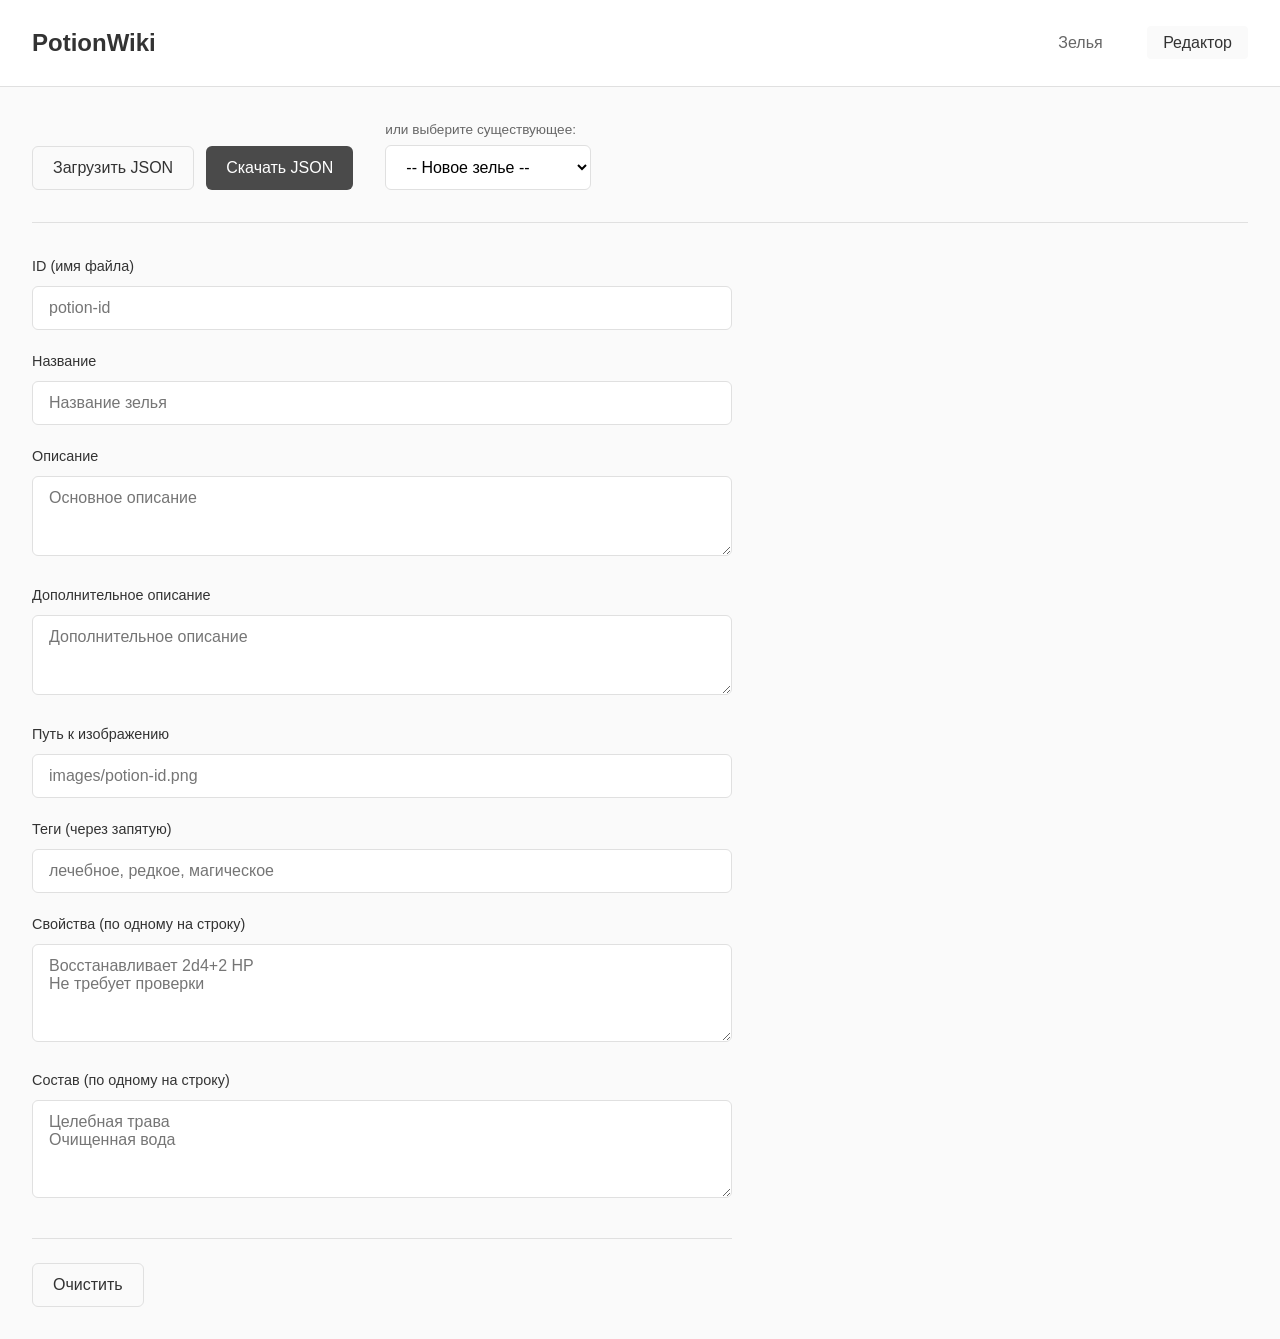
==== editor.html @ 2b3a9e83 "init" ====
<!DOCTYPE html>
<html lang="ru">
<head>
    <meta charset="UTF-8">
    <meta name="viewport" content="width=device-width, initial-scale=1.0">
    <title>Редактор зелий - PotionWiki</title>
    <link rel="stylesheet" href="style.css">
    <link rel="stylesheet" href="editor.css">
</head>
<body>
    <header>
        <h1>PotionWiki</h1>
        <nav>
            <a href="index.html">Зелья</a>
            <a href="editor.html" class="active">Редактор</a>
        </nav>
    </header>

    <main>
        <section class="editor-actions">
            <div class="file-actions">
                <button id="loadJsonBtn" class="btn btn-secondary">Загрузить JSON</button>
                <input type="file" id="jsonFileInput" accept=".json" style="display: none;">
                <button id="saveJsonBtn" class="btn btn-primary">Скачать JSON</button>
            </div>
            <div class="potion-list-section">
                <label>или выберите существующее:</label>
                <select id="existingPotions">
                    <option value="">-- Новое зелье --</option>
                </select>
            </div>
        </section>

        <section class="editor-form">
            <div class="form-group">
                <label for="potionId">ID (имя файла)</label>
                <input type="text" id="potionId" placeholder="potion-id">
            </div>

            <div class="form-group">
                <label for="potionName">Название</label>
                <input type="text" id="potionName" placeholder="Название зелья">
            </div>

            <div class="form-group">
                <label for="potionDescription">Описание</label>
                <textarea id="potionDescription" rows="3" placeholder="Основное описание"></textarea>
            </div>

            <div class="form-group">
                <label for="potionAdditional">Дополнительное описание</label>
                <textarea id="potionAdditional" rows="3" placeholder="Дополнительное описание"></textarea>
            </div>

            <div class="form-group">
                <label for="potionImage">Путь к изображению</label>
                <input type="text" id="potionImage" placeholder="images/potion-id.png">
            </div>

            <div class="form-group">
                <label>Теги (через запятую)</label>
                <input type="text" id="potionTags" placeholder="лечебное, редкое, магическое">
            </div>

            <div class="form-group">
                <label>Свойства (по одному на строку)</label>
                <textarea id="potionProperties" rows="4" placeholder="Восстанавливает 2d4+2 HP&#10;Не требует проверки"></textarea>
            </div>

            <div class="form-group">
                <label>Состав (по одному на строку)</label>
                <textarea id="potionIngredients" rows="4" placeholder="Целебная трава&#10;Очищенная вода"></textarea>
            </div>

            <div class="form-actions">
                <button id="clearBtn" class="btn btn-secondary">Очистить</button>
            </div>
        </section>
    </main>

    <script src="editor.js"></script>
</body>
</html>
---- style.css ----
* {
    margin: 0;
    padding: 0;
    box-sizing: border-box;
}

:root {
    --bg: #fafafa;
    --bg-card: #fff;
    --text: #333;
    --text-light: #666;
    --accent: #4a4a4a;
    --border: #e0e0e0;
    --shadow: rgba(0, 0, 0, 0.06);
}

body {
    font-family: -apple-system, BlinkMacSystemFont, 'Segoe UI', Roboto, sans-serif;
    background: var(--bg);
    color: var(--text);
    line-height: 1.6;
}

header {
    display: flex;
    justify-content: space-between;
    align-items: center;
    padding: 1.5rem 2rem;
    background: var(--bg-card);
    border-bottom: 1px solid var(--border);
}

header h1 {
    font-size: 1.5rem;
    font-weight: 600;
}

nav a {
    text-decoration: none;
    color: var(--text-light);
    margin-left: 1.5rem;
    padding: 0.5rem 1rem;
    border-radius: 4px;
    transition: all 0.2s;
}

nav a:hover, nav a.active {
    color: var(--text);
    background: var(--bg);
}

main {
    max-width: 1400px;
    margin: 0 auto;
    padding: 2rem;
}

.filters {
    display: flex;
    gap: 1rem;
    margin-bottom: 2rem;
    flex-wrap: wrap;
}

.filters input, .filters select {
    padding: 0.75rem 1rem;
    border: 1px solid var(--border);
    border-radius: 6px;
    font-size: 1rem;
    background: var(--bg-card);
}

.filters input {
    flex: 1;
    min-width: 250px;
}

.filters input:focus, .filters select:focus {
    outline: none;
    border-color: var(--accent);
}

.potions-grid {
    display: grid;
    grid-template-columns: repeat(auto-fill, minmax(280px, 1fr));
    gap: 1.5rem;
}

.potion-card {
    background: var(--bg-card);
    border: 1px solid var(--border);
    border-radius: 8px;
    padding: 1.5rem;
    cursor: pointer;
    transition: all 0.2s;
}

.potion-card:hover {
    box-shadow: 0 4px 12px var(--shadow);
    transform: translateY(-2px);
}

.potion-card-image {
    width: 100%;
    height: 180px;
    object-fit: cover;
    border-radius: 6px;
    background: var(--bg);
    margin-bottom: 1rem;
}

.potion-card h3 {
    font-size: 1.1rem;
    margin-bottom: 0.5rem;
}

.potion-card p {
    color: var(--text-light);
    font-size: 0.9rem;
    display: -webkit-box;
    -webkit-line-clamp: 2;
    -webkit-box-orient: vertical;
    overflow: hidden;
}

.potion-card-tags {
    display: flex;
    gap: 0.5rem;
    margin-top: 1rem;
    flex-wrap: wrap;
}

.tag {
    font-size: 0.75rem;
    padding: 0.25rem 0.5rem;
    background: var(--bg);
    border-radius: 4px;
    color: var(--text-light);
}

.modal {
    display: none;
    position: fixed;
    top: 0;
    left: 0;
    width: 100%;
    height: 100%;
    background: rgba(0, 0, 0, 0.5);
    z-index: 1000;
    overflow-y: auto;
}

.modal-content {
    background: var(--bg-card);
    margin: 2rem auto;
    max-width: 900px;
    border-radius: 12px;
    position: relative;
    overflow: hidden;
}

.close {
    position: absolute;
    top: 1rem;
    right: 1.5rem;
    font-size: 2rem;
    cursor: pointer;
    color: var(--text-light);
    z-index: 10;
}

.close:hover {
    color: var(--text);
}

.modal-body {
    display: grid;
    grid-template-columns: 400px 1fr;
}

.modal-image {
    background: var(--bg);
}

.modal-image img {
    width: 100%;
    height: 100%;
    object-fit: cover;
}

.modal-info {
    padding: 2rem;
}

.modal-info h2 {
    font-size: 1.5rem;
    margin-bottom: 1rem;
}

.modal-info > p {
    color: var(--text-light);
    margin-bottom: 1.5rem;
}

.modal-tags {
    display: flex;
    gap: 0.5rem;
    margin-bottom: 1.5rem;
    flex-wrap: wrap;
}

.modal-section {
    margin-bottom: 1.5rem;
}

.modal-section h3 {
    font-size: 0.9rem;
    text-transform: uppercase;
    letter-spacing: 0.05em;
    color: var(--text-light);
    margin-bottom: 0.5rem;
}

.modal-section ul {
    list-style: none;
}

.modal-section li {
    padding: 0.25rem 0;
}

.modal-section li::before {
    content: "•";
    margin-right: 0.5rem;
    color: var(--accent);
}

@media (max-width: 800px) {
    .modal-body {
        grid-template-columns: 1fr;
    }

    .modal-image {
        height: 250px;
    }
}
---- editor.css ----
.editor-actions {
    display: flex;
    gap: 2rem;
    align-items: flex-end;
    margin-bottom: 2rem;
    padding-bottom: 2rem;
    border-bottom: 1px solid var(--border);
    flex-wrap: wrap;
}

.file-actions {
    display: flex;
    gap: 0.75rem;
}

.potion-list-section {
    display: flex;
    flex-direction: column;
    gap: 0.25rem;
}

.potion-list-section label {
    font-size: 0.85rem;
    color: var(--text-light);
}

.potion-list-section select {
    padding: 0.75rem 1rem;
    border: 1px solid var(--border);
    border-radius: 6px;
    font-size: 1rem;
    background: var(--bg-card);
    min-width: 200px;
}

.editor-form {
    max-width: 700px;
}

.form-group {
    margin-bottom: 1.25rem;
}

.form-group label {
    display: block;
    font-size: 0.9rem;
    margin-bottom: 0.5rem;
    font-weight: 500;
}

.form-group input,
.form-group textarea {
    width: 100%;
    padding: 0.75rem 1rem;
    border: 1px solid var(--border);
    border-radius: 6px;
    font-size: 1rem;
    font-family: inherit;
    background: var(--bg-card);
}

.form-group input:focus,
.form-group textarea:focus {
    outline: none;
    border-color: var(--accent);
}

.form-group textarea {
    resize: vertical;
}

.btn {
    padding: 0.75rem 1.25rem;
    border: none;
    border-radius: 6px;
    font-size: 1rem;
    cursor: pointer;
    transition: all 0.2s;
}

.btn-primary {
    background: var(--accent);
    color: white;
}

.btn-primary:hover {
    background: #333;
}

.btn-secondary {
    background: var(--bg);
    color: var(--text);
    border: 1px solid var(--border);
}

.btn-secondary:hover {
    background: var(--border);
}

.form-actions {
    margin-top: 2rem;
    padding-top: 1.5rem;
    border-top: 1px solid var(--border);
}
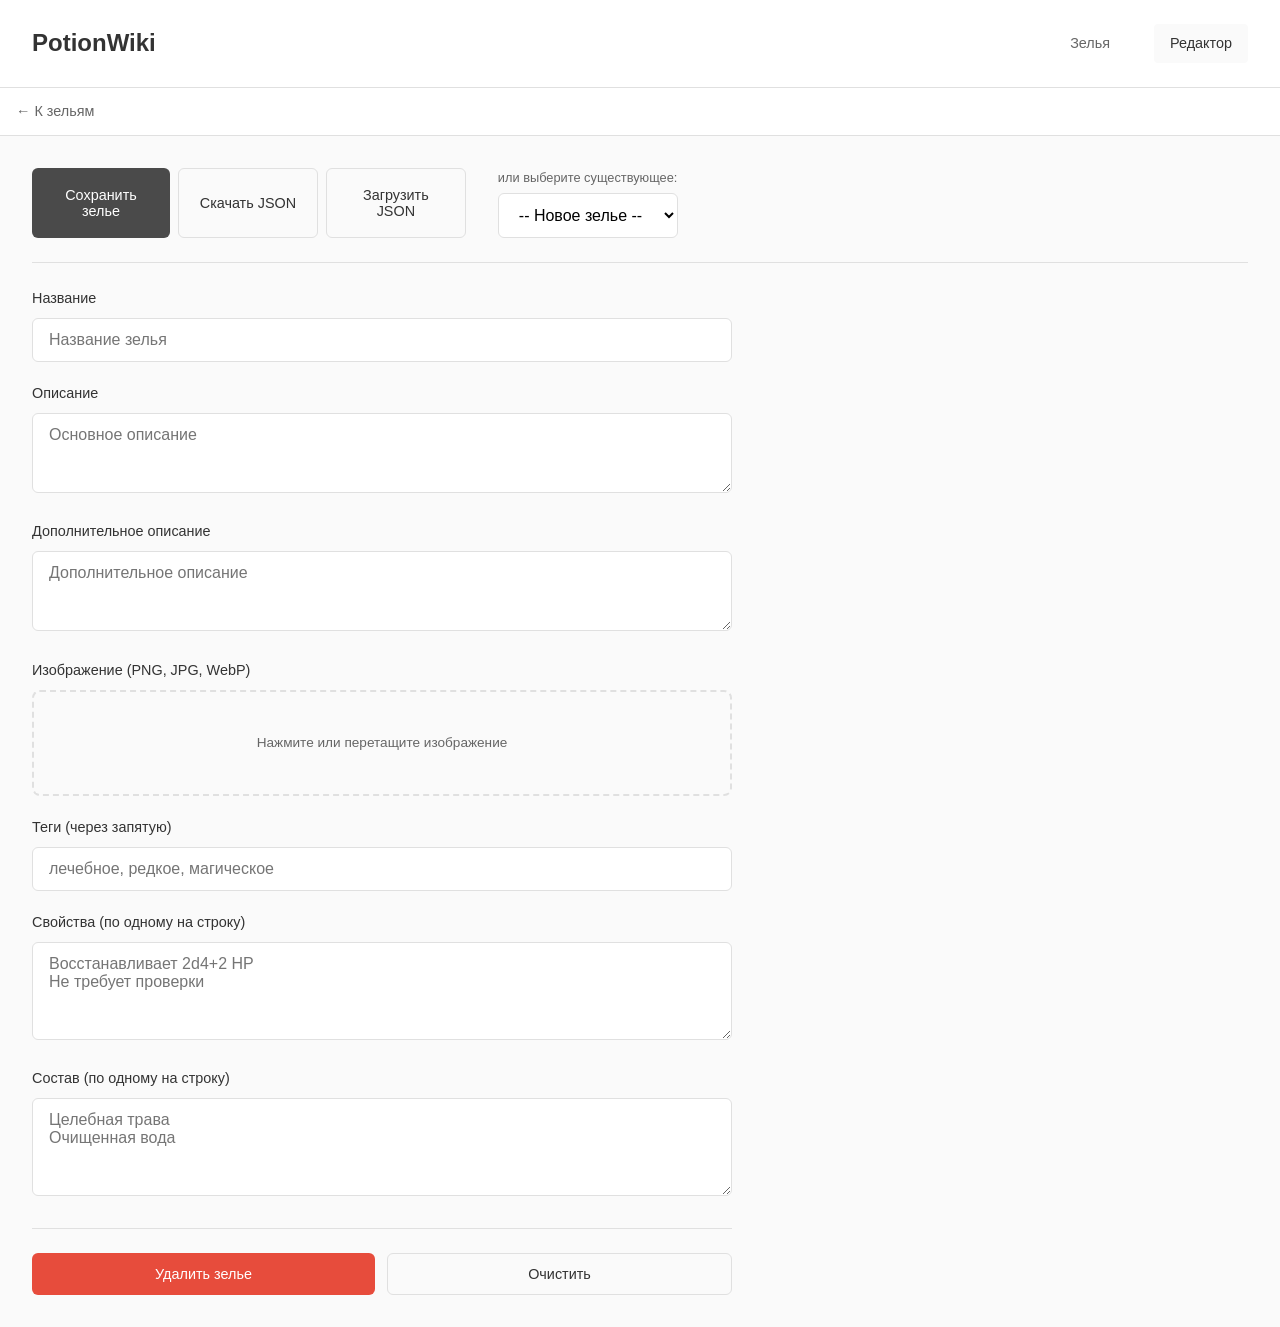
==== commit 2c533169: "Change to PWA" ====
--- a/editor.html
+++ b/editor.html
@@ -15,13 +15,15 @@
             <a href="editor.html" class="active">Редактор</a>
         </nav>
     </header>
+    <a href="index.html" class="back-link">← К зельям</a>
 
     <main>
         <section class="editor-actions">
             <div class="file-actions">
+                <button id="savePotionBtn" class="btn btn-primary">Сохранить зелье</button>
+                <button id="downloadJsonBtn" class="btn btn-secondary">Скачать JSON</button>
                 <button id="loadJsonBtn" class="btn btn-secondary">Загрузить JSON</button>
                 <input type="file" id="jsonFileInput" accept=".json" style="display: none;">
-                <button id="saveJsonBtn" class="btn btn-primary">Скачать JSON</button>
             </div>
             <div class="potion-list-section">
                 <label>или выберите существующее:</label>
@@ -32,11 +34,6 @@
         </section>
 
         <section class="editor-form">
-            <div class="form-group">
-                <label for="potionId">ID (имя файла)</label>
-                <input type="text" id="potionId" placeholder="potion-id">
-            </div>
-
             <div class="form-group">
                 <label for="potionName">Название</label>
                 <input type="text" id="potionName" placeholder="Название зелья">
@@ -53,8 +50,15 @@
             </div>
 
             <div class="form-group">
-                <label for="potionImage">Путь к изображению</label>
-                <input type="text" id="potionImage" placeholder="images/potion-id.png">
+                <label>Изображение (PNG, JPG, WebP)</label>
+                <div class="image-upload-area" id="imageUploadArea">
+                    <div class="image-upload-placeholder" id="imagePlaceholder">
+                        <span>Нажмите или перетащите изображение</span>
+                    </div>
+                    <img id="imagePreview" src="" alt="Превью" style="display: none;">
+                </div>
+                <input type="file" id="potionImageInput" accept="image/png,image/jpeg,image/webp" style="display: none;">
+                <button type="button" id="removeImageBtn" class="btn btn-secondary" style="margin-top: 0.5rem; display: none;">Удалить изображение</button>
             </div>
 
             <div class="form-group">
@@ -73,6 +77,7 @@
             </div>
 
             <div class="form-actions">
+                <button id="deletePotionBtn" class="btn btn-secondary" style="background:#e74c3c;color:white;border:none;">Удалить зелье</button>
                 <button id="clearBtn" class="btn btn-secondary">Очистить</button>
             </div>
         </section>
--- a/style.css
+++ b/style.css
@@ -19,29 +19,39 @@
     background: var(--bg);
     color: var(--text);
     line-height: 1.6;
+    min-height: 100vh;
+    -webkit-tap-highlight-color: transparent;
 }
 
 header {
     display: flex;
     justify-content: space-between;
     align-items: center;
-    padding: 1.5rem 2rem;
+    padding: 1rem 1rem;
     background: var(--bg-card);
     border-bottom: 1px solid var(--border);
+    position: sticky;
+    top: 0;
+    z-index: 100;
 }
 
 header h1 {
-    font-size: 1.5rem;
+    font-size: 1.25rem;
     font-weight: 600;
+}
+
+nav {
+    display: flex;
+    gap: 0.25rem;
 }
 
 nav a {
     text-decoration: none;
     color: var(--text-light);
-    margin-left: 1.5rem;
-    padding: 0.5rem 1rem;
+    padding: 0.5rem 0.75rem;
     border-radius: 4px;
     transition: all 0.2s;
+    font-size: 0.9rem;
 }
 
 nav a:hover, nav a.active {
@@ -52,17 +62,24 @@
 main {
     max-width: 1400px;
     margin: 0 auto;
-    padding: 2rem;
+    padding: 1rem;
 }
 
 .filters {
     display: flex;
-    gap: 1rem;
-    margin-bottom: 2rem;
-    flex-wrap: wrap;
-}
-
-.filters input, .filters select {
+    flex-direction: column;
+    gap: 0.75rem;
+    margin-bottom: 1.5rem;
+    overflow: visible;
+}
+
+.filters > * {
+    flex-shrink: 0;
+    min-width: 0;
+}
+
+.filters input {
+    width: 100%;
     padding: 0.75rem 1rem;
     border: 1px solid var(--border);
     border-radius: 6px;
@@ -70,53 +87,150 @@
     background: var(--bg-card);
 }
 
-.filters input {
-    flex: 1;
-    min-width: 250px;
-}
-
-.filters input:focus, .filters select:focus {
+.filters input:focus {
     outline: none;
     border-color: var(--accent);
 }
 
+.filter-group {
+    display: flex;
+    flex-direction: column;
+    gap: 0.25rem;
+    position: relative;
+}
+
+.filter-group label {
+    font-size: 0.8rem;
+    color: var(--text-light);
+    font-weight: 500;
+}
+
+.multiselect {
+    position: relative;
+    width: 100%;
+    max-width: 100%;
+    overflow: visible;
+}
+
+.multiselect-toggle {
+    width: 100%;
+    padding: 0.75rem 1rem;
+    border: 1px solid var(--border);
+    border-radius: 6px;
+    font-size: 1rem;
+    background: var(--bg-card);
+    cursor: pointer;
+    display: flex;
+    justify-content: space-between;
+    align-items: center;
+    text-align: left;
+}
+
+.multiselect-toggle:hover {
+    border-color: var(--accent);
+}
+
+.arrow {
+    font-size: 0.7rem;
+    transition: transform 0.2s;
+    flex-shrink: 0;
+}
+
+.multiselect.open .arrow {
+    transform: rotate(180deg);
+}
+
+.multiselect-dropdown {
+    display: none;
+    position: absolute;
+    top: calc(100% + 4px);
+    left: 0;
+    width: max-content;
+    min-width: 100%;
+    background: var(--bg-card);
+    border: 1px solid var(--border);
+    border-radius: 6px;
+    box-shadow: 0 8px 24px rgba(0,0,0,0.12);
+    z-index: 200;
+    max-height: 280px;
+    overflow-y: auto;
+}
+
+.multiselect.open .multiselect-dropdown {
+    display: block;
+}
+
+.multiselect-option {
+    display: flex;
+    align-items: center;
+    gap: 0.5rem;
+    padding: 0.75rem 1rem;
+    cursor: pointer;
+    font-size: 0.95rem;
+}
+
+.multiselect-option:hover {
+    background: var(--bg);
+}
+
+.multiselect-option input[type="checkbox"] {
+    width: 18px;
+    height: 18px;
+    cursor: pointer;
+}
+
 .potions-grid {
     display: grid;
-    grid-template-columns: repeat(auto-fill, minmax(280px, 1fr));
-    gap: 1.5rem;
+    grid-template-columns: repeat(auto-fill, minmax(160px, 1fr));
+    gap: 1rem;
 }
 
 .potion-card {
     background: var(--bg-card);
     border: 1px solid var(--border);
     border-radius: 8px;
-    padding: 1.5rem;
+    padding: 1rem;
     cursor: pointer;
     transition: all 0.2s;
+}
+
+.potion-card:active {
+    transform: scale(0.98);
 }
 
 .potion-card:hover {
     box-shadow: 0 4px 12px var(--shadow);
-    transform: translateY(-2px);
 }
 
 .potion-card-image {
     width: 100%;
-    height: 180px;
+    height: 140px;
     object-fit: cover;
     border-radius: 6px;
     background: var(--bg);
-    margin-bottom: 1rem;
+    margin-bottom: 0.75rem;
+}
+
+.potion-card-placeholder {
+    width: 100%;
+    height: 140px;
+    display: flex;
+    align-items: center;
+    justify-content: center;
+    font-size: 3rem;
+    background: var(--bg);
+    border-radius: 6px;
+    margin-bottom: 0.75rem;
 }
 
 .potion-card h3 {
-    font-size: 1.1rem;
-    margin-bottom: 0.5rem;
+    font-size: 1rem;
+    margin-bottom: 0.25rem;
 }
 
 .potion-card p {
     color: var(--text-light);
-    font-size: 0.9rem;
+    font-size: 0.8rem;
     display: -webkit-box;
     -webkit-line-clamp: 2;
     -webkit-box-orient: vertical;
@@ -125,14 +239,14 @@
 
 .potion-card-tags {
     display: flex;
-    gap: 0.5rem;
-    margin-top: 1rem;
+    gap: 0.25rem;
+    margin-top: 0.75rem;
     flex-wrap: wrap;
 }
 
 .tag {
-    font-size: 0.75rem;
-    padding: 0.25rem 0.5rem;
+    font-size: 0.7rem;
+    padding: 0.15rem 0.4rem;
     background: var(--bg);
     border-radius: 4px;
     color: var(--text-light);
@@ -152,7 +266,7 @@
 
 .modal-content {
     background: var(--bg-card);
-    margin: 2rem auto;
+    margin: 1rem auto;
     max-width: 900px;
     border-radius: 12px;
     position: relative;
@@ -161,25 +275,44 @@
 
 .close {
     position: absolute;
-    top: 1rem;
-    right: 1.5rem;
-    font-size: 2rem;
+    top: 0.75rem;
+    right: 1rem;
+    font-size: 1.75rem;
     cursor: pointer;
     color: var(--text-light);
     z-index: 10;
-}
-
-.close:hover {
-    color: var(--text);
+    line-height: 1;
+    padding: 0.25rem;
+}
+
+.modal-edit-btn {
+    position: absolute;
+    top: 0.75rem;
+    left: 0.75rem;
+    padding: 0.5rem 0.75rem;
+    background: var(--accent);
+    color: white;
+    border: none;
+    border-radius: 6px;
+    font-size: 0.85rem;
+    cursor: pointer;
+    z-index: 10;
+    transition: background 0.2s;
+}
+
+.modal-edit-btn:hover {
+    background: #333;
 }
 
 .modal-body {
     display: grid;
-    grid-template-columns: 400px 1fr;
+    grid-template-columns: 1fr;
+    padding-top: 3rem;
 }
 
 .modal-image {
     background: var(--bg);
+    height: 200px;
 }
 
 .modal-image img {
@@ -189,32 +322,32 @@
 }
 
 .modal-info {
-    padding: 2rem;
+    padding: 1.25rem;
 }
 
 .modal-info h2 {
-    font-size: 1.5rem;
+    font-size: 1.25rem;
+    margin-bottom: 0.5rem;
+}
+
+.modal-info > p {
+    color: var(--text-light);
     margin-bottom: 1rem;
 }
 
-.modal-info > p {
-    color: var(--text-light);
-    margin-bottom: 1.5rem;
-}
-
 .modal-tags {
     display: flex;
     gap: 0.5rem;
-    margin-bottom: 1.5rem;
+    margin-bottom: 1rem;
     flex-wrap: wrap;
 }
 
 .modal-section {
-    margin-bottom: 1.5rem;
+    margin-bottom: 1rem;
 }
 
 .modal-section h3 {
-    font-size: 0.9rem;
+    font-size: 0.8rem;
     text-transform: uppercase;
     letter-spacing: 0.05em;
     color: var(--text-light);
@@ -227,6 +360,7 @@
 
 .modal-section li {
     padding: 0.25rem 0;
+    font-size: 0.9rem;
 }
 
 .modal-section li::before {
@@ -235,12 +369,113 @@
     color: var(--accent);
 }
 
-@media (max-width: 800px) {
+.no-results {
+    text-align: center;
+    color: var(--text-light);
+    padding: 2rem;
+    grid-column: 1 / -1;
+}
+
+@media (min-width: 480px) {
+    main {
+        padding: 1.5rem;
+    }
+
+    .potions-grid {
+        grid-template-columns: repeat(auto-fill, minmax(200px, 1fr));
+        gap: 1.25rem;
+    }
+
+    .potion-card {
+        padding: 1.25rem;
+    }
+
+    .potion-card-image {
+        height: 160px;
+    }
+
+    .potion-card-placeholder {
+        height: 160px;
+    }
+}
+
+@media (min-width: 768px) {
+    header {
+        padding: 1.5rem 2rem;
+    }
+
+    header h1 {
+        font-size: 1.5rem;
+    }
+
+    nav a {
+        margin-left: 1.5rem;
+        padding: 0.5rem 1rem;
+    }
+
+    main {
+        padding: 2rem;
+    }
+
+    .filters {
+        display: flex;
+        flex-direction: row;
+        flex-wrap: nowrap;
+        gap: 1rem;
+        align-items: stretch;
+    }
+
+    .filters input {
+        flex: 1;
+        min-width: 200px;
+        max-width: 400px;
+    }
+
+    .filter-group {
+        flex: 0 0 auto;
+        min-width: 180px;
+        max-width: 220px;
+    }
+
+    .potions-grid {
+        grid-template-columns: repeat(auto-fill, minmax(280px, 1fr));
+        gap: 1.5rem;
+    }
+
+    .potion-card-image {
+        height: 180px;
+    }
+
+    .potion-card-placeholder {
+        height: 180px;
+    }
+
+    .modal-content {
+        margin: 2rem auto;
+    }
+
     .modal-body {
-        grid-template-columns: 1fr;
+        grid-template-columns: 400px 1fr;
+        padding-top: 0;
     }
 
     .modal-image {
-        height: 250px;
+        height: auto;
+        min-height: 400px;
+    }
+
+    .modal-info {
+        padding: 2rem;
+    }
+
+    .close {
+        top: 1rem;
+        right: 1.5rem;
+    }
+}
+
+@media (min-width: 1024px) {
+    .potions-grid {
+        grid-template-columns: repeat(auto-fill, minmax(300px, 1fr));
     }
 }
--- a/editor.css
+++ b/editor.css
@@ -1,16 +1,16 @@
 .editor-actions {
     display: flex;
-    gap: 2rem;
-    align-items: flex-end;
-    margin-bottom: 2rem;
-    padding-bottom: 2rem;
+    flex-direction: column;
+    gap: 1rem;
+    margin-bottom: 1.5rem;
+    padding-bottom: 1.5rem;
     border-bottom: 1px solid var(--border);
-    flex-wrap: wrap;
 }
 
 .file-actions {
     display: flex;
-    gap: 0.75rem;
+    flex-wrap: wrap;
+    gap: 0.5rem;
 }
 
 .potion-list-section {
@@ -20,7 +20,7 @@
 }
 
 .potion-list-section label {
-    font-size: 0.85rem;
+    font-size: 0.8rem;
     color: var(--text-light);
 }
 
@@ -30,11 +30,11 @@
     border-radius: 6px;
     font-size: 1rem;
     background: var(--bg-card);
-    min-width: 200px;
+    width: 100%;
 }
 
 .editor-form {
-    max-width: 700px;
+    max-width: 100%;
 }
 
 .form-group {
@@ -70,12 +70,14 @@
 }
 
 .btn {
-    padding: 0.75rem 1.25rem;
+    padding: 0.75rem 1rem;
     border: none;
     border-radius: 6px;
-    font-size: 1rem;
+    font-size: 0.9rem;
     cursor: pointer;
     transition: all 0.2s;
+    flex: 1;
+    min-width: 100px;
 }
 
 .btn-primary {
@@ -98,7 +100,91 @@
 }
 
 .form-actions {
-    margin-top: 2rem;
+    margin-top: 1.5rem;
     padding-top: 1.5rem;
     border-top: 1px solid var(--border);
+    display: flex;
+    flex-direction: column;
+    gap: 0.75rem;
+}
+
+.image-upload-area {
+    border: 2px dashed var(--border);
+    border-radius: 8px;
+    padding: 2rem 1rem;
+    text-align: center;
+    cursor: pointer;
+    transition: all 0.2s;
+    min-height: 100px;
+    display: flex;
+    align-items: center;
+    justify-content: center;
+}
+
+.image-upload-area:hover {
+    border-color: var(--accent);
+    background: var(--bg);
+}
+
+.image-upload-area.dragover {
+    border-color: var(--accent);
+    background: var(--bg);
+}
+
+.image-upload-placeholder {
+    color: var(--text-light);
+    font-size: 0.85rem;
+    padding: 0.5rem;
+}
+
+.image-upload-area img {
+    max-width: 100%;
+    max-height: 180px;
+    border-radius: 6px;
+}
+
+.back-link {
+    display: block;
+    padding: 0.75rem 1rem;
+    color: var(--text-light);
+    text-decoration: none;
+    font-size: 0.9rem;
+    border-bottom: 1px solid var(--border);
+    background: var(--bg-card);
+}
+
+.back-link:hover {
+    color: var(--text);
+    background: var(--bg);
+}
+
+@media (min-width: 480px) {
+    .editor-actions {
+        flex-direction: row;
+        flex-wrap: wrap;
+    }
+
+    .potion-list-section select {
+        min-width: 180px;
+        width: auto;
+    }
+
+    .form-actions {
+        flex-direction: row;
+    }
+}
+
+@media (min-width: 768px) {
+    .editor-form {
+        max-width: 700px;
+    }
+
+    .editor-actions {
+        gap: 2rem;
+        flex-wrap: nowrap;
+    }
+
+    .form-actions {
+        flex-wrap: nowrap;
+    }
 }
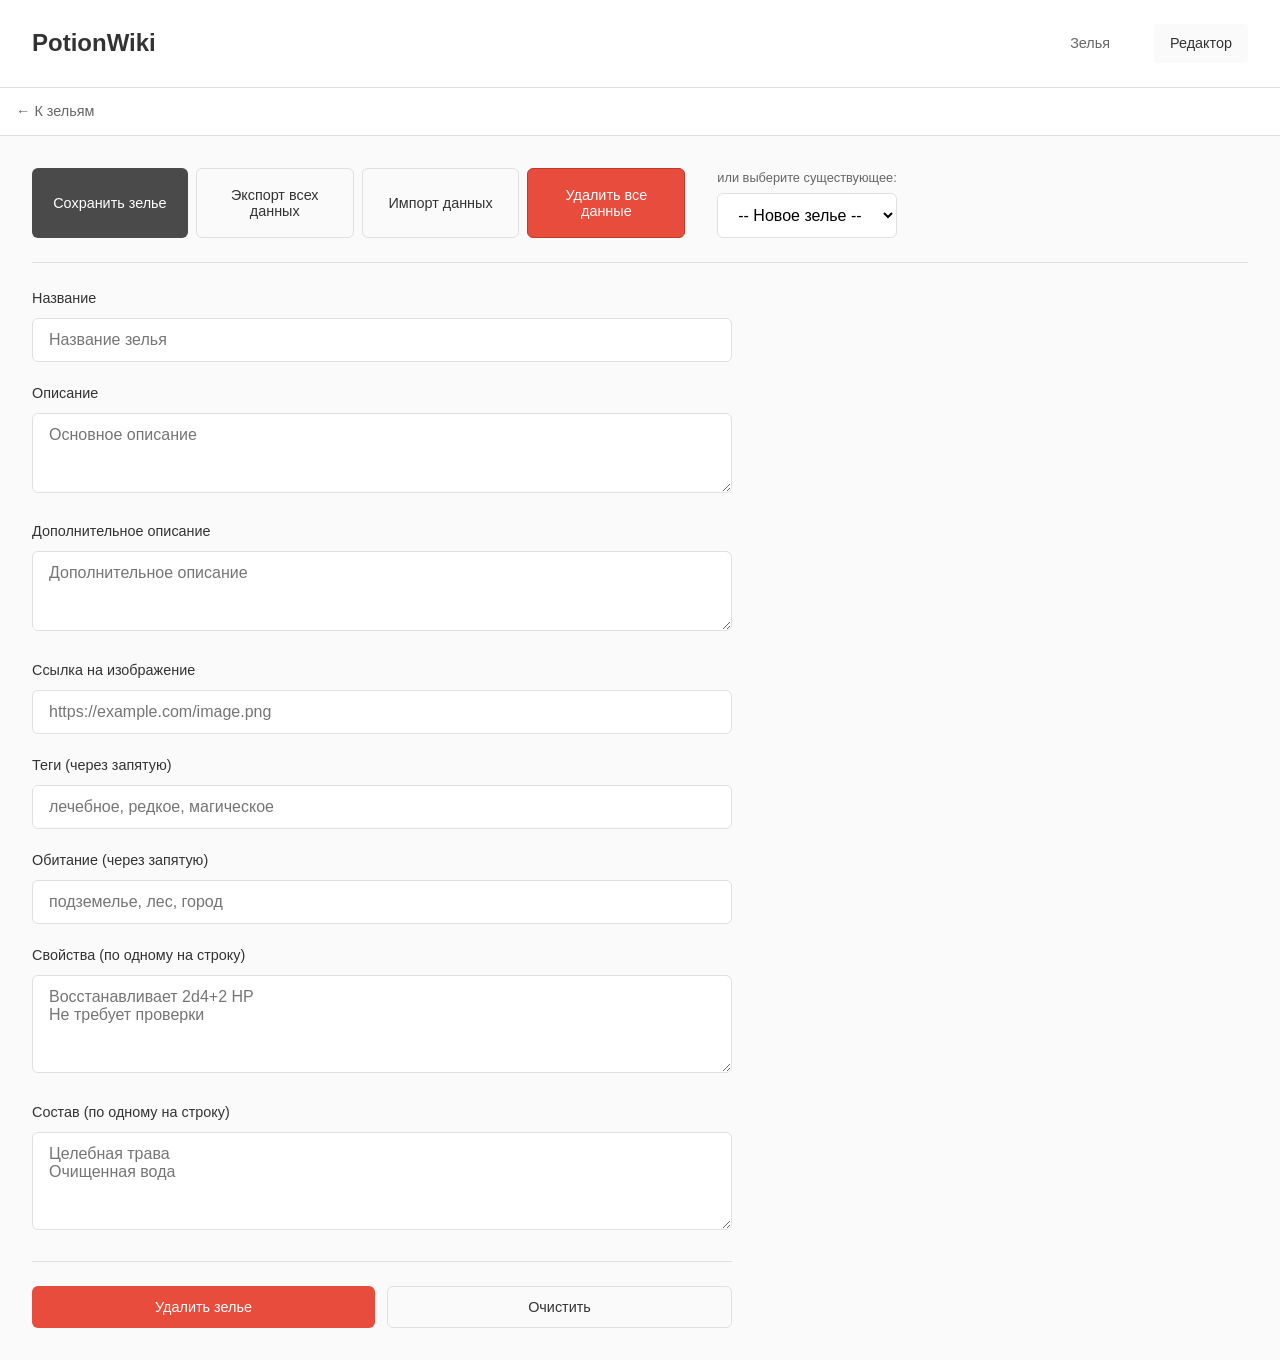
==== commit 94fc298d: "Update" ====
--- a/editor.html
+++ b/editor.html
@@ -21,9 +21,10 @@
         <section class="editor-actions">
             <div class="file-actions">
                 <button id="savePotionBtn" class="btn btn-primary">Сохранить зелье</button>
-                <button id="downloadJsonBtn" class="btn btn-secondary">Скачать JSON</button>
-                <button id="loadJsonBtn" class="btn btn-secondary">Загрузить JSON</button>
-                <input type="file" id="jsonFileInput" accept=".json" style="display: none;">
+                <button id="exportAllBtn" class="btn btn-secondary">Экспорт всех данных</button>
+                <button id="importAllBtn" class="btn btn-secondary">Импорт данных</button>
+                <input type="file" id="importFileInput" accept=".json" style="display: none;">
+                <button id="deleteAllBtn" class="btn btn-secondary" style="background:#e74c3c;color:white;border:1px solid #c0392b;">Удалить все данные</button>
             </div>
             <div class="potion-list-section">
                 <label>или выберите существующее:</label>
@@ -50,20 +51,18 @@
             </div>
 
             <div class="form-group">
-                <label>Изображение (PNG, JPG, WebP)</label>
-                <div class="image-upload-area" id="imageUploadArea">
-                    <div class="image-upload-placeholder" id="imagePlaceholder">
-                        <span>Нажмите или перетащите изображение</span>
-                    </div>
-                    <img id="imagePreview" src="" alt="Превью" style="display: none;">
-                </div>
-                <input type="file" id="potionImageInput" accept="image/png,image/jpeg,image/webp" style="display: none;">
-                <button type="button" id="removeImageBtn" class="btn btn-secondary" style="margin-top: 0.5rem; display: none;">Удалить изображение</button>
+                <label for="potionImage">Ссылка на изображение</label>
+                <input type="url" id="potionImage" placeholder="https://example.com/image.png">
             </div>
 
             <div class="form-group">
                 <label>Теги (через запятую)</label>
                 <input type="text" id="potionTags" placeholder="лечебное, редкое, магическое">
+            </div>
+
+            <div class="form-group">
+                <label>Обитание (через запятую)</label>
+                <input type="text" id="potionHabitat" placeholder="подземелье, лес, город">
             </div>
 
             <div class="form-group">
--- a/editor.css
+++ b/editor.css
@@ -108,41 +108,6 @@
     gap: 0.75rem;
 }
 
-.image-upload-area {
-    border: 2px dashed var(--border);
-    border-radius: 8px;
-    padding: 2rem 1rem;
-    text-align: center;
-    cursor: pointer;
-    transition: all 0.2s;
-    min-height: 100px;
-    display: flex;
-    align-items: center;
-    justify-content: center;
-}
-
-.image-upload-area:hover {
-    border-color: var(--accent);
-    background: var(--bg);
-}
-
-.image-upload-area.dragover {
-    border-color: var(--accent);
-    background: var(--bg);
-}
-
-.image-upload-placeholder {
-    color: var(--text-light);
-    font-size: 0.85rem;
-    padding: 0.5rem;
-}
-
-.image-upload-area img {
-    max-width: 100%;
-    max-height: 180px;
-    border-radius: 6px;
-}
-
 .back-link {
     display: block;
     padding: 0.75rem 1rem;
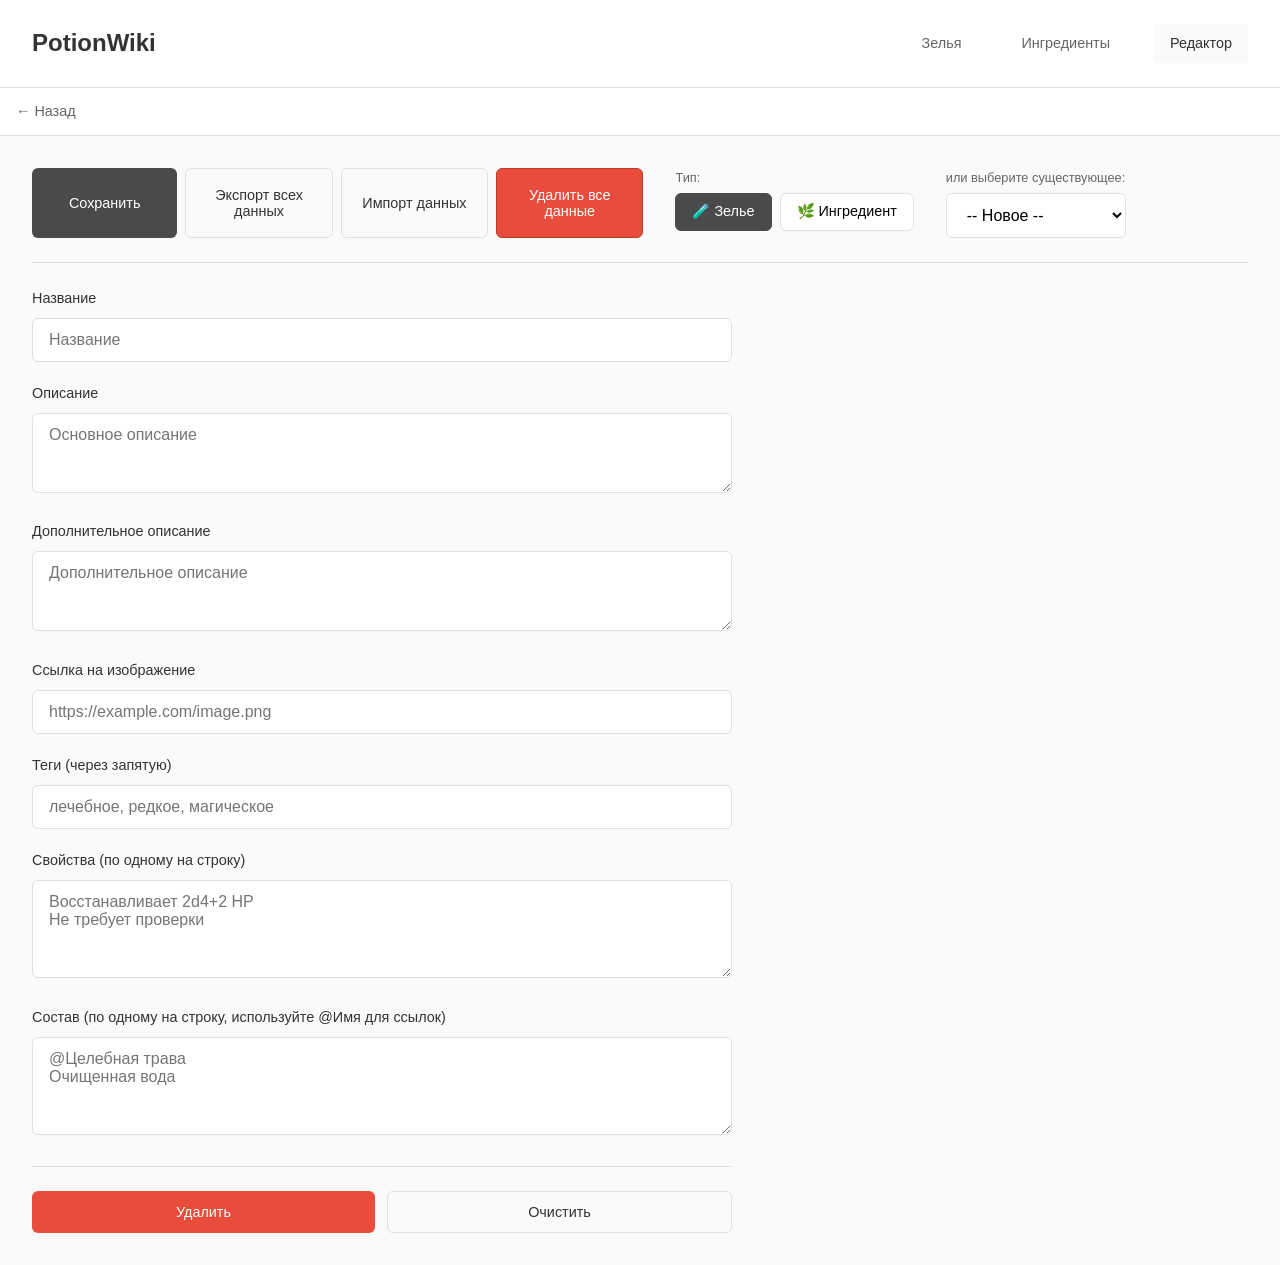
==== commit 48ce2573: "Add ingredients" ====
--- a/editor.html
+++ b/editor.html
@@ -3,7 +3,7 @@
 <head>
     <meta charset="UTF-8">
     <meta name="viewport" content="width=device-width, initial-scale=1.0">
-    <title>Редактор зелий - PotionWiki</title>
+    <title>Редактор - PotionWiki</title>
     <link rel="stylesheet" href="style.css">
     <link rel="stylesheet" href="editor.css">
 </head>
@@ -12,24 +12,32 @@
         <h1>PotionWiki</h1>
         <nav>
             <a href="index.html">Зелья</a>
+            <a href="ingredients.html">Ингредиенты</a>
             <a href="editor.html" class="active">Редактор</a>
         </nav>
     </header>
-    <a href="index.html" class="back-link">← К зельям</a>
+    <a href="index.html" class="back-link">← Назад</a>
 
     <main>
         <section class="editor-actions">
             <div class="file-actions">
-                <button id="savePotionBtn" class="btn btn-primary">Сохранить зелье</button>
+                <button id="savePotionBtn" class="btn btn-primary">Сохранить</button>
                 <button id="exportAllBtn" class="btn btn-secondary">Экспорт всех данных</button>
                 <button id="importAllBtn" class="btn btn-secondary">Импорт данных</button>
                 <input type="file" id="importFileInput" accept=".json" style="display: none;">
                 <button id="deleteAllBtn" class="btn btn-secondary" style="background:#e74c3c;color:white;border:1px solid #c0392b;">Удалить все данные</button>
             </div>
+            <div class="type-selector">
+                <label>Тип:</label>
+                <div class="type-buttons">
+                    <button type="button" class="type-btn active" id="typePotion" data-type="potion">🧪 Зелье</button>
+                    <button type="button" class="type-btn" id="typeIngredient" data-type="ingredient">🌿 Ингредиент</button>
+                </div>
+            </div>
             <div class="potion-list-section">
                 <label>или выберите существующее:</label>
                 <select id="existingPotions">
-                    <option value="">-- Новое зелье --</option>
+                    <option value="">-- Новое --</option>
                 </select>
             </div>
         </section>
@@ -37,7 +45,7 @@
         <section class="editor-form">
             <div class="form-group">
                 <label for="potionName">Название</label>
-                <input type="text" id="potionName" placeholder="Название зелья">
+                <input type="text" id="potionName" placeholder="Название">
             </div>
 
             <div class="form-group">
@@ -60,10 +68,7 @@
                 <input type="text" id="potionTags" placeholder="лечебное, редкое, магическое">
             </div>
 
-            <div class="form-group">
-                <label>Обитание (через запятую)</label>
-                <input type="text" id="potionHabitat" placeholder="подземелье, лес, город">
-            </div>
+
 
             <div class="form-group">
                 <label>Свойства (по одному на строку)</label>
@@ -71,12 +76,15 @@
             </div>
 
             <div class="form-group">
-                <label>Состав (по одному на строку)</label>
-                <textarea id="potionIngredients" rows="4" placeholder="Целебная трава&#10;Очищенная вода"></textarea>
+                <label>Состав (по одному на строку, используйте @Имя для ссылок)</label>
+                <div class="composition-input-wrapper">
+                    <textarea id="potionComposition" rows="4" placeholder="@Целебная трава&#10;Очищенная вода"></textarea>
+                    <div id="compositionAutocomplete" class="autocomplete-dropdown"></div>
+                </div>
             </div>
 
             <div class="form-actions">
-                <button id="deletePotionBtn" class="btn btn-secondary" style="background:#e74c3c;color:white;border:none;">Удалить зелье</button>
+                <button id="deletePotionBtn" class="btn btn-secondary" style="background:#e74c3c;color:white;border:none;">Удалить</button>
                 <button id="clearBtn" class="btn btn-secondary">Очистить</button>
             </div>
         </section>
--- a/style.css
+++ b/style.css
@@ -369,6 +369,21 @@
     color: var(--accent);
 }
 
+.composition-link {
+    color: var(--accent);
+    text-decoration: none;
+    font-weight: 500;
+}
+
+.composition-link:hover {
+    text-decoration: underline;
+}
+
+.composition-link.missing {
+    color: var(--text-light);
+    font-style: italic;
+}
+
 .no-results {
     text-align: center;
     color: var(--text-light);
--- a/editor.css
+++ b/editor.css
@@ -123,6 +123,77 @@
     background: var(--bg);
 }
 
+.type-selector {
+    display: flex;
+    flex-direction: column;
+    gap: 0.25rem;
+}
+
+.type-selector label {
+    font-size: 0.8rem;
+    color: var(--text-light);
+}
+
+.type-buttons {
+    display: flex;
+    gap: 0.5rem;
+}
+
+.type-btn {
+    padding: 0.6rem 1rem;
+    border: 1px solid var(--border);
+    border-radius: 6px;
+    background: var(--bg-card);
+    cursor: pointer;
+    font-size: 0.9rem;
+    transition: all 0.2s;
+}
+
+.type-btn:hover {
+    border-color: var(--accent);
+}
+
+.type-btn.active {
+    background: var(--accent);
+    color: white;
+    border-color: var(--accent);
+}
+
+.composition-input-wrapper {
+    position: relative;
+}
+
+.autocomplete-dropdown {
+    display: none;
+    position: absolute;
+    top: 100%;
+    left: 0;
+    right: 0;
+    background: var(--bg-card);
+    border: 1px solid var(--border);
+    border-radius: 6px;
+    box-shadow: 0 8px 24px rgba(0,0,0,0.12);
+    z-index: 200;
+    max-height: 200px;
+    overflow-y: auto;
+}
+
+.autocomplete-item {
+    padding: 0.6rem 1rem;
+    cursor: pointer;
+    font-size: 0.9rem;
+    border-bottom: 1px solid var(--border);
+}
+
+.autocomplete-item:last-child {
+    border-bottom: none;
+}
+
+.autocomplete-item:hover,
+.autocomplete-item.focused {
+    background: var(--bg);
+}
+
 @media (min-width: 480px) {
     .editor-actions {
         flex-direction: row;
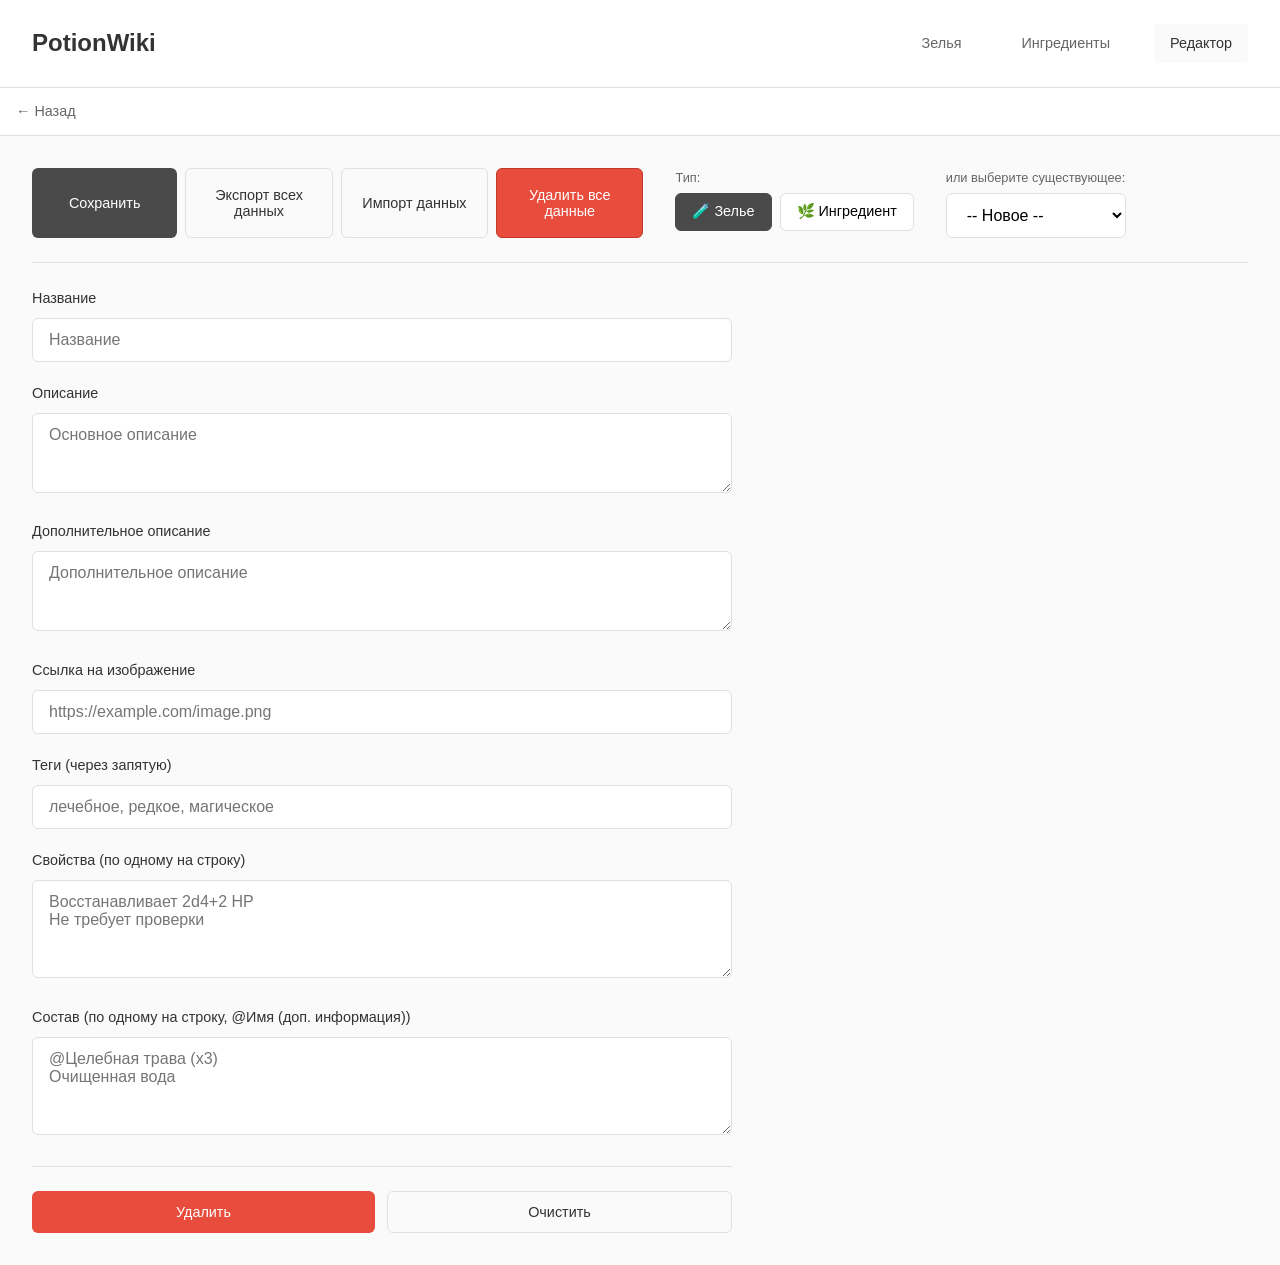
==== commit 796b561c: "Add additional info" ====
--- a/editor.html
+++ b/editor.html
@@ -75,10 +75,15 @@
                 <textarea id="potionProperties" rows="4" placeholder="Восстанавливает 2d4+2 HP&#10;Не требует проверки"></textarea>
             </div>
 
+            <div class="form-group" id="habitatGroup" style="display:none;">
+                <label>Обитание (через запятую)</label>
+                <input type="text" id="potionHabitat" placeholder="подземелье, лес, город">
+            </div>
+
             <div class="form-group">
-                <label>Состав (по одному на строку, используйте @Имя для ссылок)</label>
+                <label>Состав (по одному на строку, @Имя (доп. информация))</label>
                 <div class="composition-input-wrapper">
-                    <textarea id="potionComposition" rows="4" placeholder="@Целебная трава&#10;Очищенная вода"></textarea>
+                    <textarea id="potionComposition" rows="4" placeholder="@Целебная трава (x3)&#10;Очищенная вода"></textarea>
                     <div id="compositionAutocomplete" class="autocomplete-dropdown"></div>
                 </div>
             </div>
--- a/style.css
+++ b/style.css
@@ -384,6 +384,12 @@
     font-style: italic;
 }
 
+.composition-extra {
+    color: var(--text-light);
+    font-size: 0.85rem;
+    margin-left: 0.25rem;
+}
+
 .no-results {
     text-align: center;
     color: var(--text-light);
